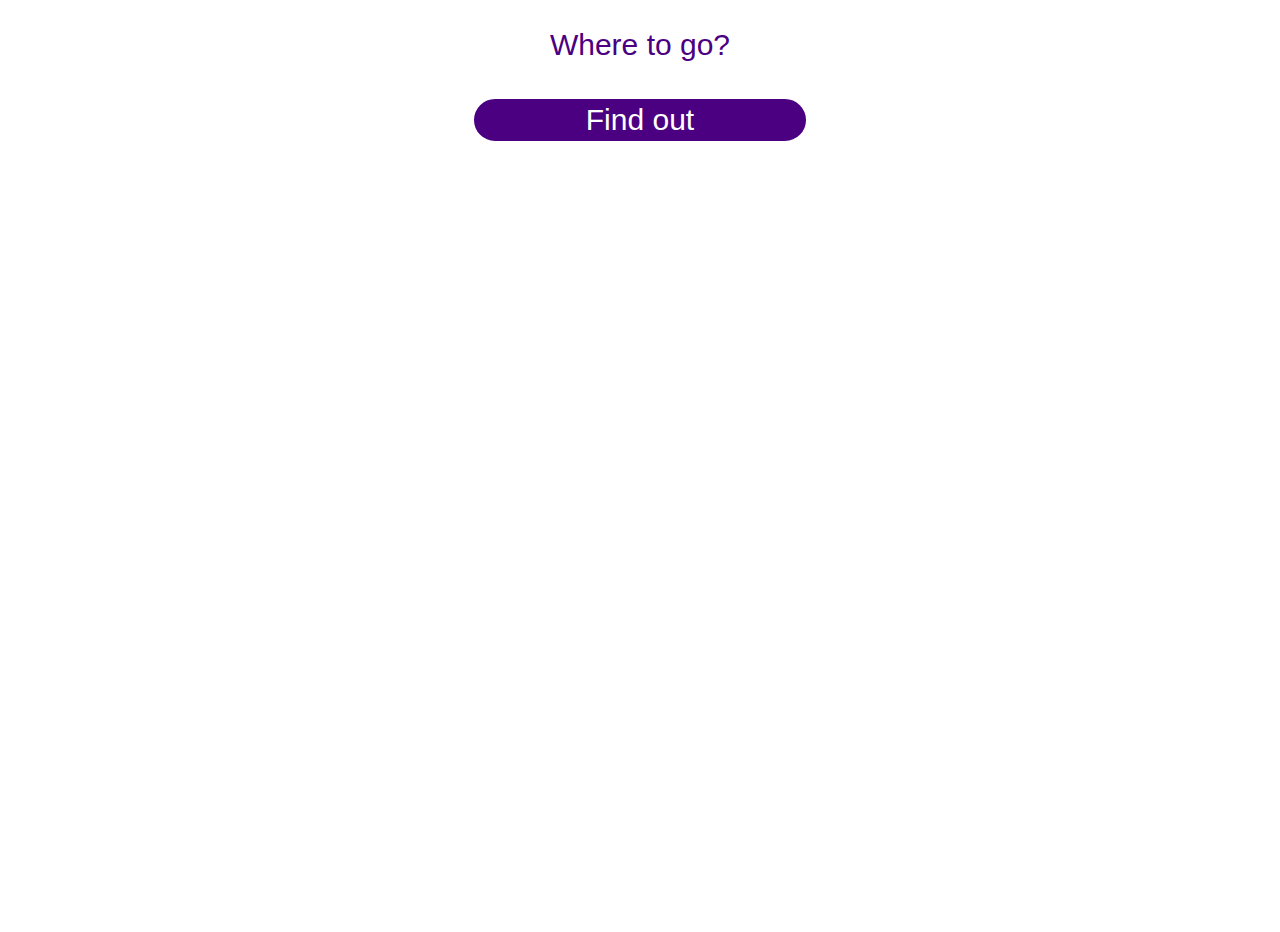
==== landing.html @ 369eab8f "[change] luuk's changes to landing page" ====
<!doctype html>
<html>
<head>
  <meta charset="utf-8">
  <title>BeverTokyo</title>
  <meta name="viewport" content="width=device-width, initial-scale=1.0">

  <meta name="description" content="Travel Tokyo">
  <link rel="stylesheet" href="style/normalize.css">
  <link rel="stylesheet" href="style/style.css">
</head>

<body class="landingbody">
  <div class="content">
    <p>Where to go?</p> <br>
    <p onclick="window.location.href = 'index.html'" class="button">Find out</p>
  </div>
  <script src="js/script.js"></script>
</body>
</html>
---- style/style.css ----
@import url('https://fonts.googleapis.com/css?family=Varela+Round');

body {
    background-color: white;
    font-family: 'Varela Round', "Ariel Rounded";
}

.overlay-menu {
    z-index: 10000;
    float: left;
    display: none;
    background-color: whitesmoke;
    width: 80vw;
    height: 90vh;
    margin: 5vh 10vw 0 10vw;
    /* margin-top: 5vh; */
    border-radius: 15vw;
    justify-content: center;
    overflow: scroll;
    position: absolute;
    box-shadow: 0 0 100vw rgba(0, 0, 0, 1);
    /*  0 4px 8px 0 rgba(0, 0, 0, 0.2), 0 6px 20px 0 rgba(0, 0, 0, 0.19) */

}

.overlay-menu-header {
    background-color: #4B0082;
    height: 10vh;
    width: 80vw;
    border-radius: 15vw 15vw 0 0;

    display: flex;
    justify-content: flex-end;
}

.overlay-menu-header-close-button {
    color: white;
    font-size: 11vh;
    font-family: 'Varela Round', "Ariel Rounded";

    margin-right: 7vw;
    position: relative;
    top: -2vh;

    font-weight: bold;
}


.overlay-item {
    width: 70vw;
    margin: auto;
    margin-top: 5vw;
    margin-top: 5vw;

    border: 4px solid white;
    border-radius: 3vw;

    box-shadow: 0 4px 8px 0 rgba(0, 0, 0, 0.2), 0 6px 20px 0 rgba(0, 0, 0, 0.19);
}

.overlay-buttondiv {
    width: 80vw;
    display: flex;
    justify-content: center;

    padding: 5vw 0 5vw 0; 
}


.overlay-submitbutton {
    background-color: #4B0082;
    text-align: center;
    padding: 3vw;
    color: white;
    width: 50vw;
    margin: auto;
}

.overlay-submitbutton:hover {
    background-color: #8800EB;
}

.overlay-submitbutton:active {
    background-color: #8800EB;
}




.overlay-textinput {
    background-color: #4B0082;
}

.overlay-textinput > input:focus {
    background-color: #8800EB;
    border-radius: 2vw;
    border: none;
}

.overlay-textinput > input {
    text-align: right;
    color: white;
    width: 97%;
    background-color: transparent;
    border: none;
    padding: 1vw;
    font-family: 'Varela Round', "Ariel Rounded";
}




.overlay-dropdown {
    position: relative;
}

.overlay-dropdown > select {
    display: none;
}

.select-selected {
    background-color: #4B0082;
    border: 4px solid white;
    border-radius: 3vw;
}

/* style arrow */
.select-selected:after {
    position: absolute;
    content: "";
    top: 14px;
    right: 10px;
    width: 0;
    height: 0;
    border: 6px solid transparent;
    border-color: #fff transparent transparent transparent;
}

/* style arrow when opened */
.select-selected.select-arrow-active:after {
    border-color: transparent transparent #fff transparent;
    top: 7px;
}

/* style selected option */
.select-items div,.select-selected {
    color: #ffffff;
    padding: 8px 16px;
    border: 1px solid transparent;
    /* border-color: transparent transparent #4B0082 transparent; */
    /* background-color: #8800EB; */
    cursor: pointer;
}

/* style options */
.select-items {
    position: absolute;
    background-color: #4B0082;
    top: 100%;
    left: 0;
    right: 0;
    z-index: 99;
    border: 1px solid transparent;
    border-radius: 3vw;
}

.select-hide {
    display: none;
  }
  
.select-items div:hover, .same-as-selected {
    background-color: rgba(0, 0, 0, 0.1);
}





.overlay-mustsee {
    background-color: #4B0082;
}

.overlay-mustsee-header {
    color: white;
}

.overlay-mustsee-header-text {
    margin: 1vw;
}

.overlay-mustsee-header-plus {
    color: white;
    background-color: #8800EB;
    border-radius: 50vw;
    width: 5vw;
    height: 5vw;
    display: block;
    text-align: center;
    float: right;
    position: relative;
    top: -6vw;
    right: 1vw;
}

.must-see-items {
    max-height: 50vw;
    /* overflow: scroll; */
}

.overlay-must-see-input {
    color: white;
    width: 97%;
    background-color: transparent;
    border: none;
    padding: 1vw;
    margin: 0 0 2vw 0;
    font-family: 'Varela Round', "Ariel Rounded";
    background-color: #8800EB;
}



/* midas deel: */


body {
    height: 100vh;
    background-color: white;
    overflow-x: hidden;
}

section{
    height: 100%;
}

header{
    position: fixed;
    background-color: #4B0082;
    width: 100%;
    text-align: center;
    font-family: 'Varela Round', 'Roboto';
}

header h1{
    margin: 0%;
    padding: 1vw;
    color: white;
    font-size: 300%;
}

.search-block{
    display: flex;
    align-items: center;
    justify-content: center;
}

.headinp{
    float: left;
    background-color: #8800EB;
    border: 4px solid white;
    border-color: white;
    color: white;
    border-radius: 2vw 0px 0px 2vw;
    text-align: left;
    padding: 5px;
    margin-bottom: 5px;
}

.search-block button{
    float: left;
    background-color: #8800EB;
    background-image: url("../images/search_icon.png");
    background-position: 2px 2px;
    background-repeat: no-repeat;
    background-size: 25px 25px;
    width: 35px;
    height: 36px;
    border: 4px solid white;
    border-color: white;
    border-radius: 0px 2vw 2vw 0px;
    cursor: pointer;
    border-left: none;
}

.middel {
    display: flex;
    overflow-x: hidden;
    width: 100%;
    min-height: 100%;
    overflow-x: auto;
}

.circle{
    display: flex;
    width: 15vw;
    height: 15vw;
    border-radius: 50%;
    background-color: #8800EB;
    justify-content: center;
    align-items: center;

    margin: auto;
    margin-top: 5vw;
    margin-top: 5vw;

    border: 4px solid white;
    border-radius: 50%;

    box-shadow: 0 4px 8px 0 rgba(0, 0, 0, 0.2), 0 6px 20px 0 rgba(0, 0, 0, 0.19);
}

.buttonContainer {
    width: 100vw;
    display: flex;
    align-items: flex-end;
    justify-content: space-between;
}

.buttons {
    margin: 2vw;
}

.buttonicon {
    width: 13vw;
}


/* luuks ship */

/* .landingbody {
    background: url(../images/bg.png) repeat 0 0;
    background-size: 100%;
    height: 100vh;
} */

@font-face {
font-family: "Sonorous";
src: url("../style/fonts/Sonorous.otf");
src: url("../style/fonts/sonorous-webfont.woff") format("woff");

}

.content {
    margin: 0 auto;
    width: 350px;
    padding: .75rem;
    justify-content: center;
    align-items: center;
    height: 100vh;
    display: table;
}
.content p {
    font-family: "Sonorous", Arial, sans-serif;
    font-weight: normal;
    font-style: normal;
    max-width: 80vw;
    font-size: 30px;
    margin: .25rem;
    padding: .25rem;
    display: block;
    text-align: center;
}
.content p:not(.button){
    color: #4B0082;
}
.button {
    color: white;
    background-color: #4B0082;
    border: 5px solid white;
    border-radius: 10vw;
}
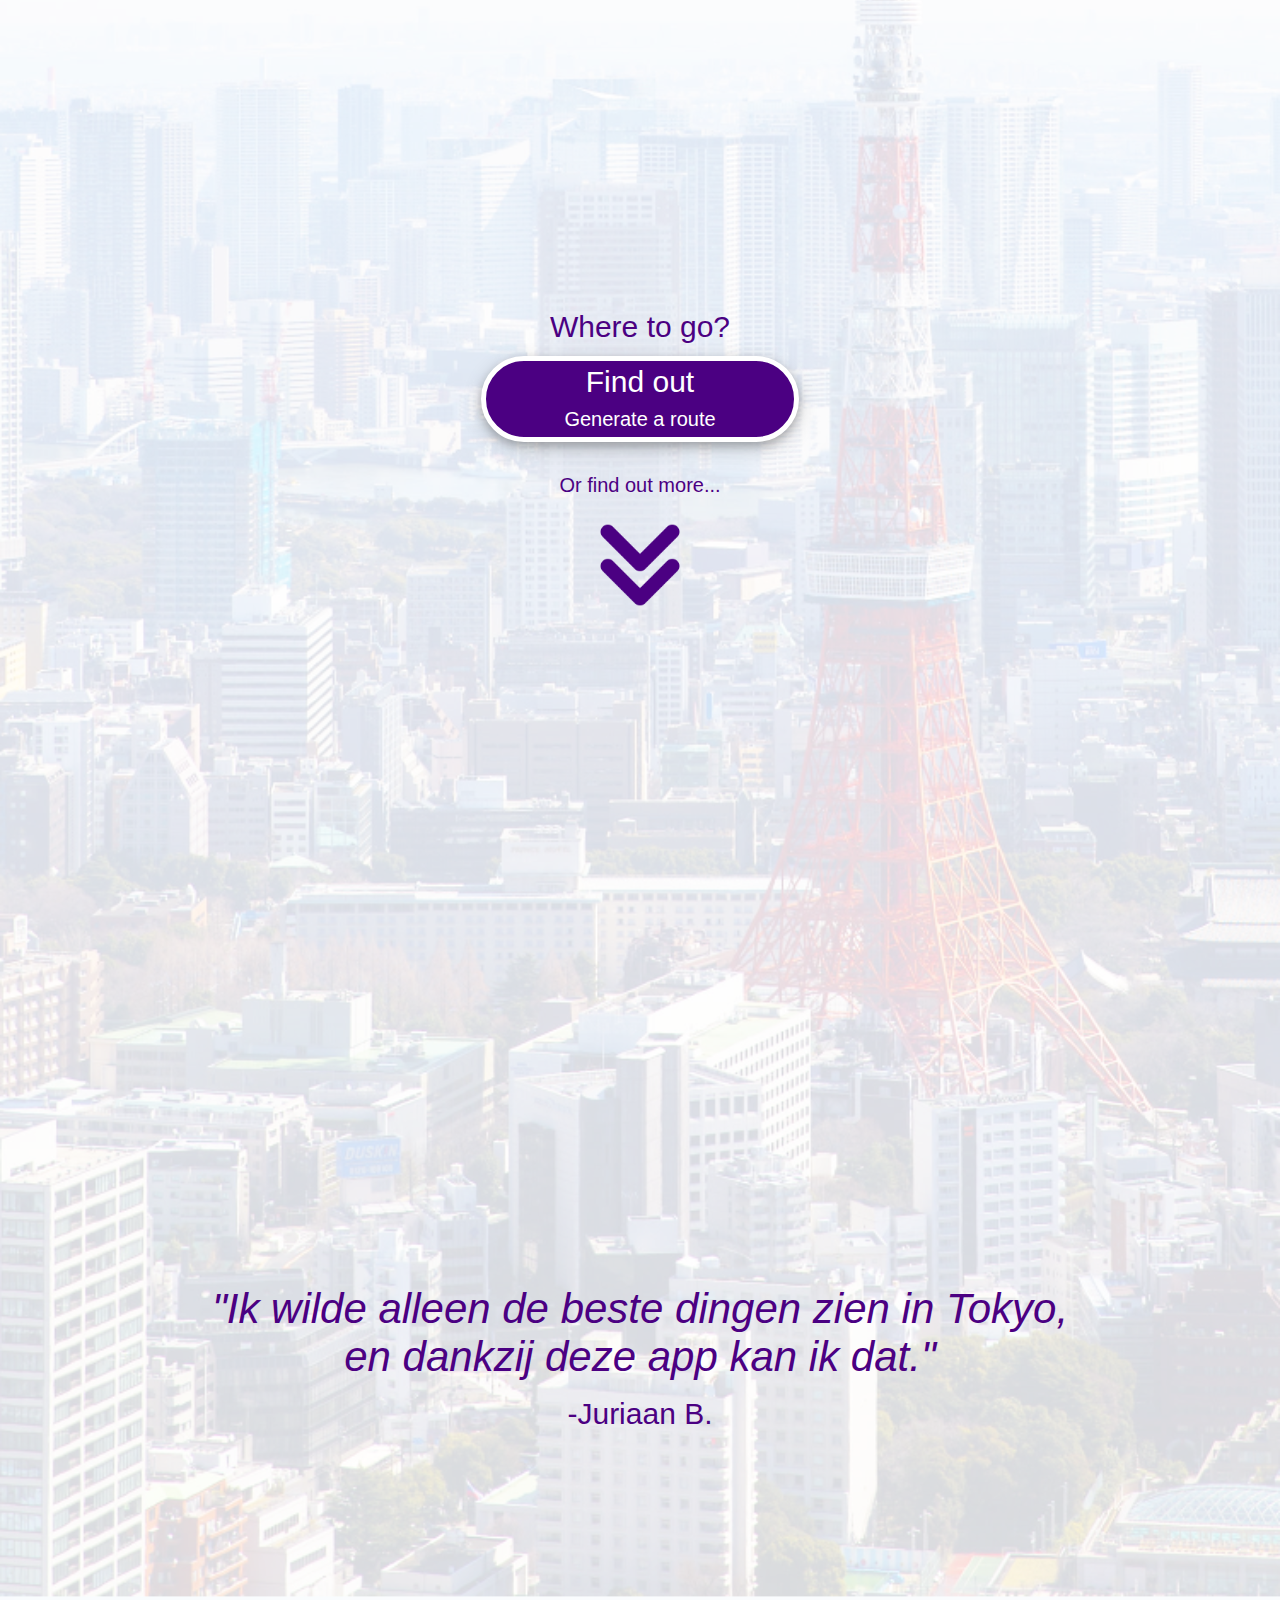
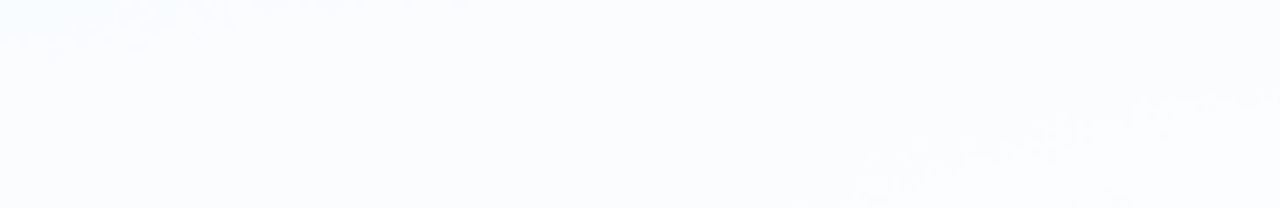
==== commit c37519c7: "[add] custom scrollbar and new page section" ====
--- a/landing.html
+++ b/landing.html
@@ -4,17 +4,26 @@
   <meta charset="utf-8">
   <title>BeverTokyo</title>
   <meta name="viewport" content="width=device-width, initial-scale=1.0">
-
   <meta name="description" content="Travel Tokyo">
   <link rel="stylesheet" href="style/normalize.css">
   <link rel="stylesheet" href="style/style.css">
+  <script src="js/landing.js"></script>
 </head>
 
-<body class="landingbody">
-  <div class="content">
-    <p>Where to go?</p> <br>
-    <p onclick="window.location.href = 'index.html'" class="button">Find out</p>
+<body id="landingbody">
+  <div id="fullpage">
+    <div class="content">
+      <p class="contentText">Where to go?</p>
+      <p onclick="window.location.href = 'index.html'" class="button contentText">Find out<br><a class="subqoute">Generate a route</a></p>
+      <br><p class="findout contentText">Or find out more...</p>
+      <a href="#secondcontent" id="scroll">
+        <img width="100" height="100" src="images/scroll_arrow.png" onmouseover="hover(this);" onmouseout="unhover(this);">
+      </a>
+    </div>
   </div>
-  <script src="js/script.js"></script>
+  <div class="content" id="secondcontent">
+    <p class="contentText quote"> "Ik wilde alleen de beste dingen zien in Tokyo, en dankzij deze app kan ik dat." </p>
+    <p class="contentText subquote"> -Juriaan B. </p>
+  </div>
 </body>
 </html>
--- a/style/style.css
+++ b/style/style.css
@@ -63,7 +63,7 @@
     display: flex;
     justify-content: center;
 
-    padding: 5vw 0 5vw 0; 
+    padding: 5vw 0 5vw 0;
 }
 
 
@@ -167,7 +167,7 @@
 .select-hide {
     display: none;
   }
-  
+
 .select-items div:hover, .same-as-selected {
     background-color: rgba(0, 0, 0, 0.1);
 }
@@ -327,33 +327,73 @@
 
 /* luuks ship */
 
-/* .landingbody {
+ #landingbody {
     background: url(../images/bg.png) repeat 0 0;
-    background-size: 100%;
     height: 100vh;
+    overflow: auto;
+    background-position:50% 50%;  /* Sets reference point to scale from */
+    background-size: cover;
+}
+
+#landingbody::-webkit-scrollbar-track {
+  -webkit-box-shadow: inset 0 0 6px rgba(0, 0, 0, 0.3);
+  background-color: white;
+}
+
+#landingbody::-webkit-scrollbar {
+  width: 14px;
+  background-color: white;
+}
+
+#landingbody::-webkit-scrollbar-thumb {
+  border-radius: 10px;
+  background-color: #4B0082;
+}
+
+#landingbody::-webkit-scrollbar-thumb:hover {
+  background-color: #8800EB;
+}
+
+@keyframes bounce {
+  0%, 100% {top: 0px;}
+  50% {top: 20px;}
+}
+/* @-webkit-keyframes bounce {
+  0% {margin-top: 40px;}
+  50% {margin-top: 60px;}
+  100% {margin-top: 40px;}
+}
+@-moz-keyframes bounce {
+  0% {margin-top: 40px;}
+  50% {margin-top: 60px;}
+  100% {margin-top: 40px;}
+}
+@-o-keyframes bounce {
+  0% {margin-top: 40px;}
+  50% {margin-top: 60px;}
+  100% {margin-top: 40px;}
 } */
-
 @font-face {
-font-family: "Sonorous";
-src: url("../style/fonts/Sonorous.otf");
-src: url("../style/fonts/sonorous-webfont.woff") format("woff");
-
-}
-
+    font-family: "Sonorous";
+    src: url("../style/fonts/Sonorous.otf");
+    src: url("../style/fonts/sonorous-webfont.woff") format("woff");
+}
 .content {
-    margin: 0 auto;
-    width: 350px;
-    padding: .75rem;
+    /* margin: 0 auto; */
+    /* width: 350px;
+    padding: .75rem; */
     justify-content: center;
     align-items: center;
     height: 100vh;
-    display: table;
-}
-.content p {
+    display: flex;
+    flex-direction: column;
+
+}
+.contentText {
     font-family: "Sonorous", Arial, sans-serif;
     font-weight: normal;
     font-style: normal;
-    max-width: 80vw;
+    width: 80vw;
     font-size: 30px;
     margin: .25rem;
     padding: .25rem;
@@ -368,4 +408,40 @@
     background-color: #4B0082;
     border: 5px solid white;
     border-radius: 10vw;
-}+    max-width: 300px;
+    box-shadow: 0 4px 8px 0 rgba(0, 0, 0, 0.2), 0 6px 20px 0 rgba(0, 0, 0, 0.19);
+    transition-property: box-shadow, transform;
+    transition-duration: .4s;
+    transition-timing-function: ease-in-out;
+}
+.button:hover {
+    box-shadow: 0 8px 12px 0 rgba(0, 0, 0, 0.4), 0 8px 20px 0 rgba(0, 0, 0, 0.36);
+    -webkit-transform: scale(1.1);
+    -ms-transform: scale(1.1);
+    transform: scale(1.1);
+}
+.button:active {
+    background-color: #8800EB;
+}
+.findout {
+  font-size: 20px;
+}
+#scroll {
+  position: relative;
+  display: flex;
+  justify-content: center;
+  margin-top: 10px;
+  -webkit-animation: bounce 2.5s infinite;
+  -moz-animation:    bounce 2.5s infinite;
+  -o-animation:      bounce 2.5s infinite;
+  animation:         bounce 2.5s infinite;
+}
+.quote {
+  font-style: italic;
+  width: 70vw;
+  font-size: 42px;
+}
+.subqoute {
+  font-weight: lighter;
+  font-size: 20px;
+}
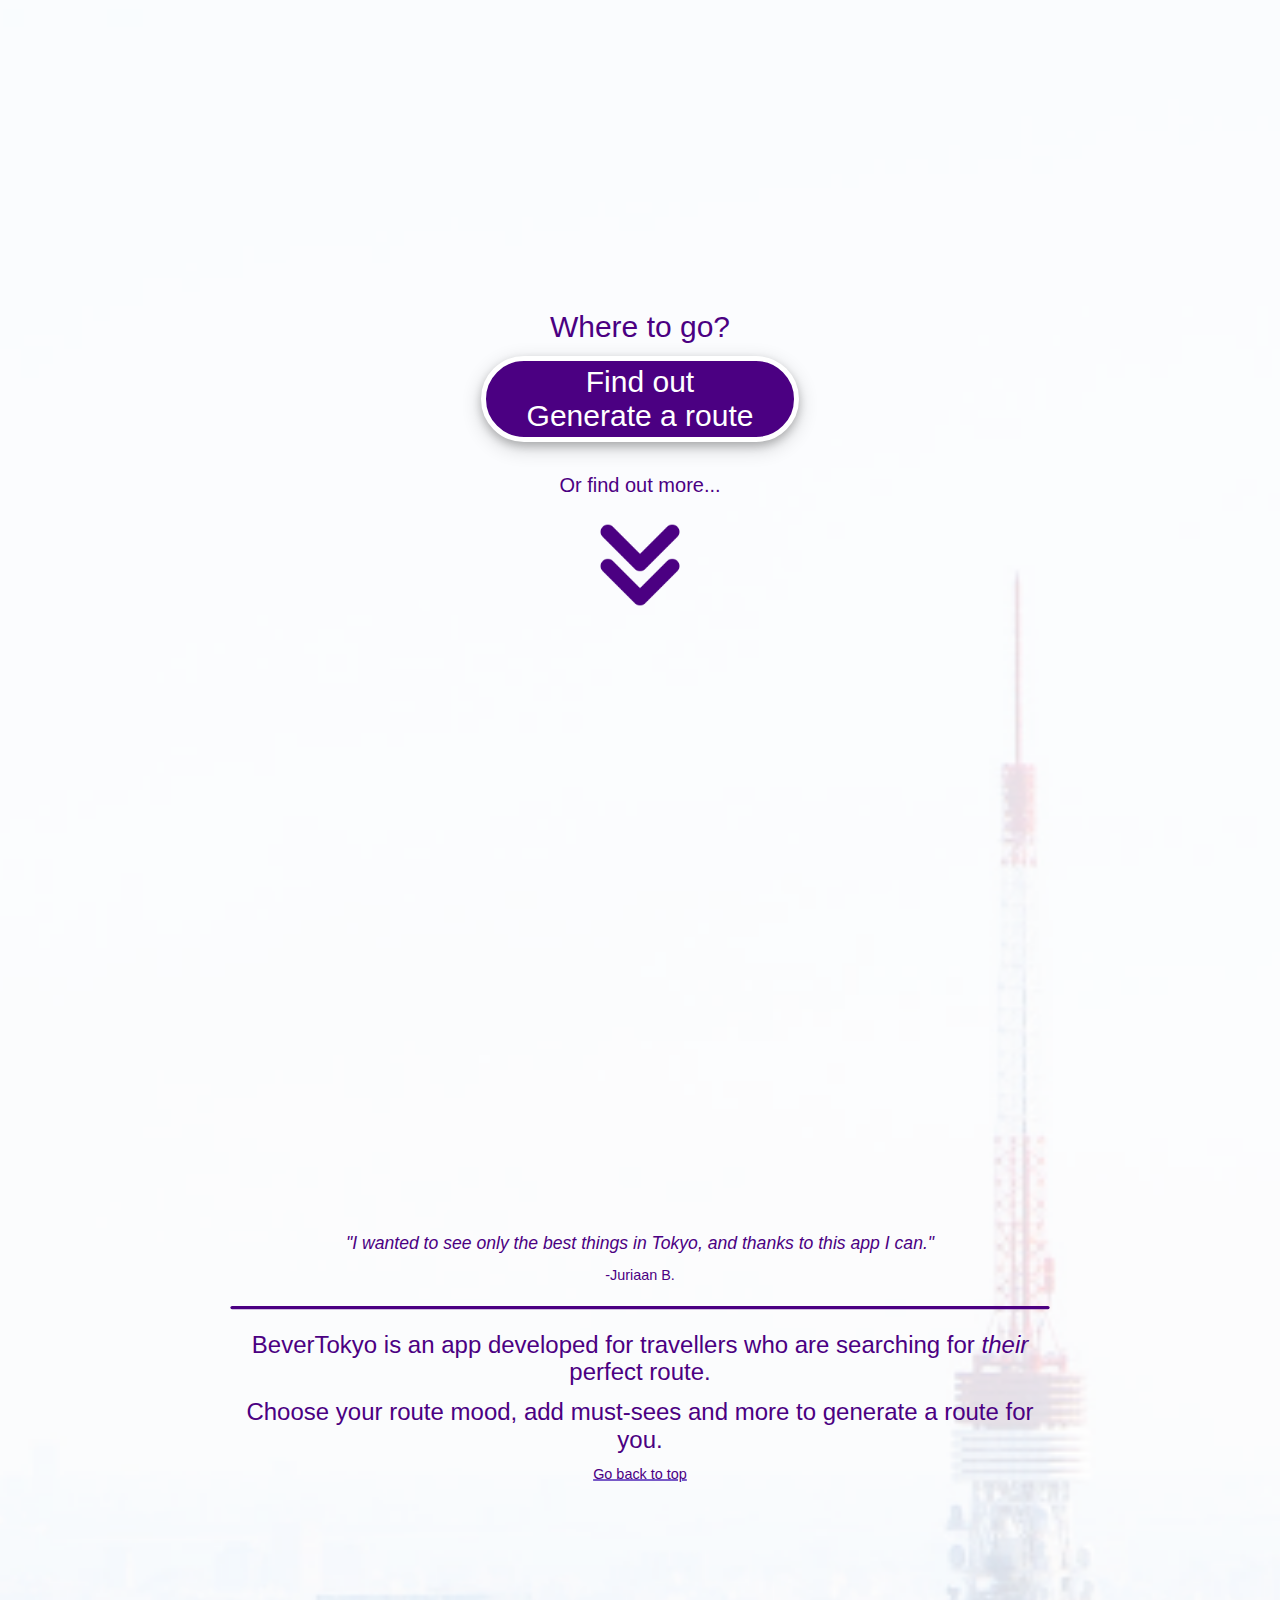
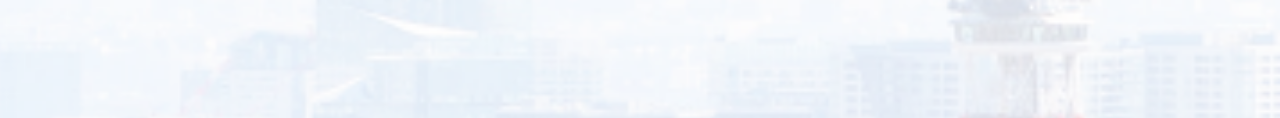
==== commit 25aaee01: "[change] experimenting with css" ====
--- a/landing.html
+++ b/landing.html
@@ -7,14 +7,13 @@
   <meta name="description" content="Travel Tokyo">
   <link rel="stylesheet" href="style/normalize.css">
   <link rel="stylesheet" href="style/style.css">
-  <script src="js/landing.js"></script>
 </head>
 
 <body id="landingbody">
   <div id="fullpage">
-    <div class="content">
+    <div class="content" id="firstcontent">
       <p class="contentText">Where to go?</p>
-      <p onclick="window.location.href = 'index.html'" class="button contentText">Find out<br><a class="subqoute">Generate a route</a></p>
+      <p onclick="window.location.href = 'index.html'" class="button contentText">Find out<br><a class="generatetext subqoute">Generate a route</a></p>
       <br><p class="findout contentText">Or find out more...</p>
       <a href="#secondcontent" id="scroll">
         <img width="100" height="100" src="images/scroll_arrow.png" onmouseover="hover(this);" onmouseout="unhover(this);">
@@ -22,8 +21,13 @@
     </div>
   </div>
   <div class="content" id="secondcontent">
-    <p class="contentText quote"> "Ik wilde alleen de beste dingen zien in Tokyo, en dankzij deze app kan ik dat." </p>
-    <p class="contentText subquote"> -Juriaan B. </p>
+    <p class="contentText quote mainquote"> "I wanted to see only the best things in Tokyo, and thanks to this app I can."</p>
+    <p class="contentText quote subquote"> -Juriaan B. </p><br>
+    <div class="linebreak"></div><br>
+    <p class="contentText">BeverTokyo is an app developed for travellers who are searching for <i>their</i> perfect route.</p>
+    <p class="contentText">Choose your route mood, add must-sees and more to generate a route for you.</p>
+    <a href="#firstcontent"><p class="contentText subquote" id="backtotop">Go back to top</p></a>
   </div>
+  <script src="js/landing.js"></script>
 </body>
 </html>
--- a/style/style.css
+++ b/style/style.css
@@ -328,11 +328,10 @@
 /* luuks ship */
 
  #landingbody {
-    background: url(../images/bg.png) repeat 0 0;
+    background: url(../images/bg.png) repeat 60% 0;
     height: 100vh;
     overflow: auto;
-    background-position:50% 50%;  /* Sets reference point to scale from */
-    background-size: cover;
+    background-size: 210%;
 }
 
 #landingbody::-webkit-scrollbar-track {
@@ -344,13 +343,16 @@
   width: 14px;
   background-color: white;
 }
-
 #landingbody::-webkit-scrollbar-thumb {
   border-radius: 10px;
   background-color: #4B0082;
+  transition-property: border-radius;
+  transition-duration: .4s;
+  transition-timing-function: ease-in-out;
 }
 
 #landingbody::-webkit-scrollbar-thumb:hover {
+  border-radius: 0px;
   background-color: #8800EB;
 }
 
@@ -436,12 +438,43 @@
   -o-animation:      bounce 2.5s infinite;
   animation:         bounce 2.5s infinite;
 }
+#generatetext {
+  font-size: 10px;
+}
+#secondcontent {
+  transform: scale(0.8);
+}
+#backtotop {
+  text-decoration: underline;
+  -webkit-text-decoration-color: #4B0082;
+  text-decoration-color: #4B0082;
+  transition-property: box-shadow, transform;
+  transition-duration: .4s;
+  transition-timing-function: ease-in-out;
+}
+#backtotop:hover {
+  color: #8800EB;
+  -webkit-text-decoration-color: #8800EB;
+  text-decoration-color: #8800EB;
+  -webkit-transform: scale(1.1);
+  -ms-transform: scale(1.1);
+  transform: scale(1.1);
+}
 .quote {
+  width: 70vw;
+}
+.mainquote {
   font-style: italic;
-  width: 70vw;
-  font-size: 42px;
-}
-.subqoute {
+  font-size: 22px;
+}
+.subquote {
   font-weight: lighter;
-  font-size: 20px;
-}
+  font-size: 18px;
+}
+.linebreak {
+  color: #4B0082;
+  background-color: #4B0082;
+  height: 4px;
+  width: 80vw;
+  border-radius: 20px;
+}
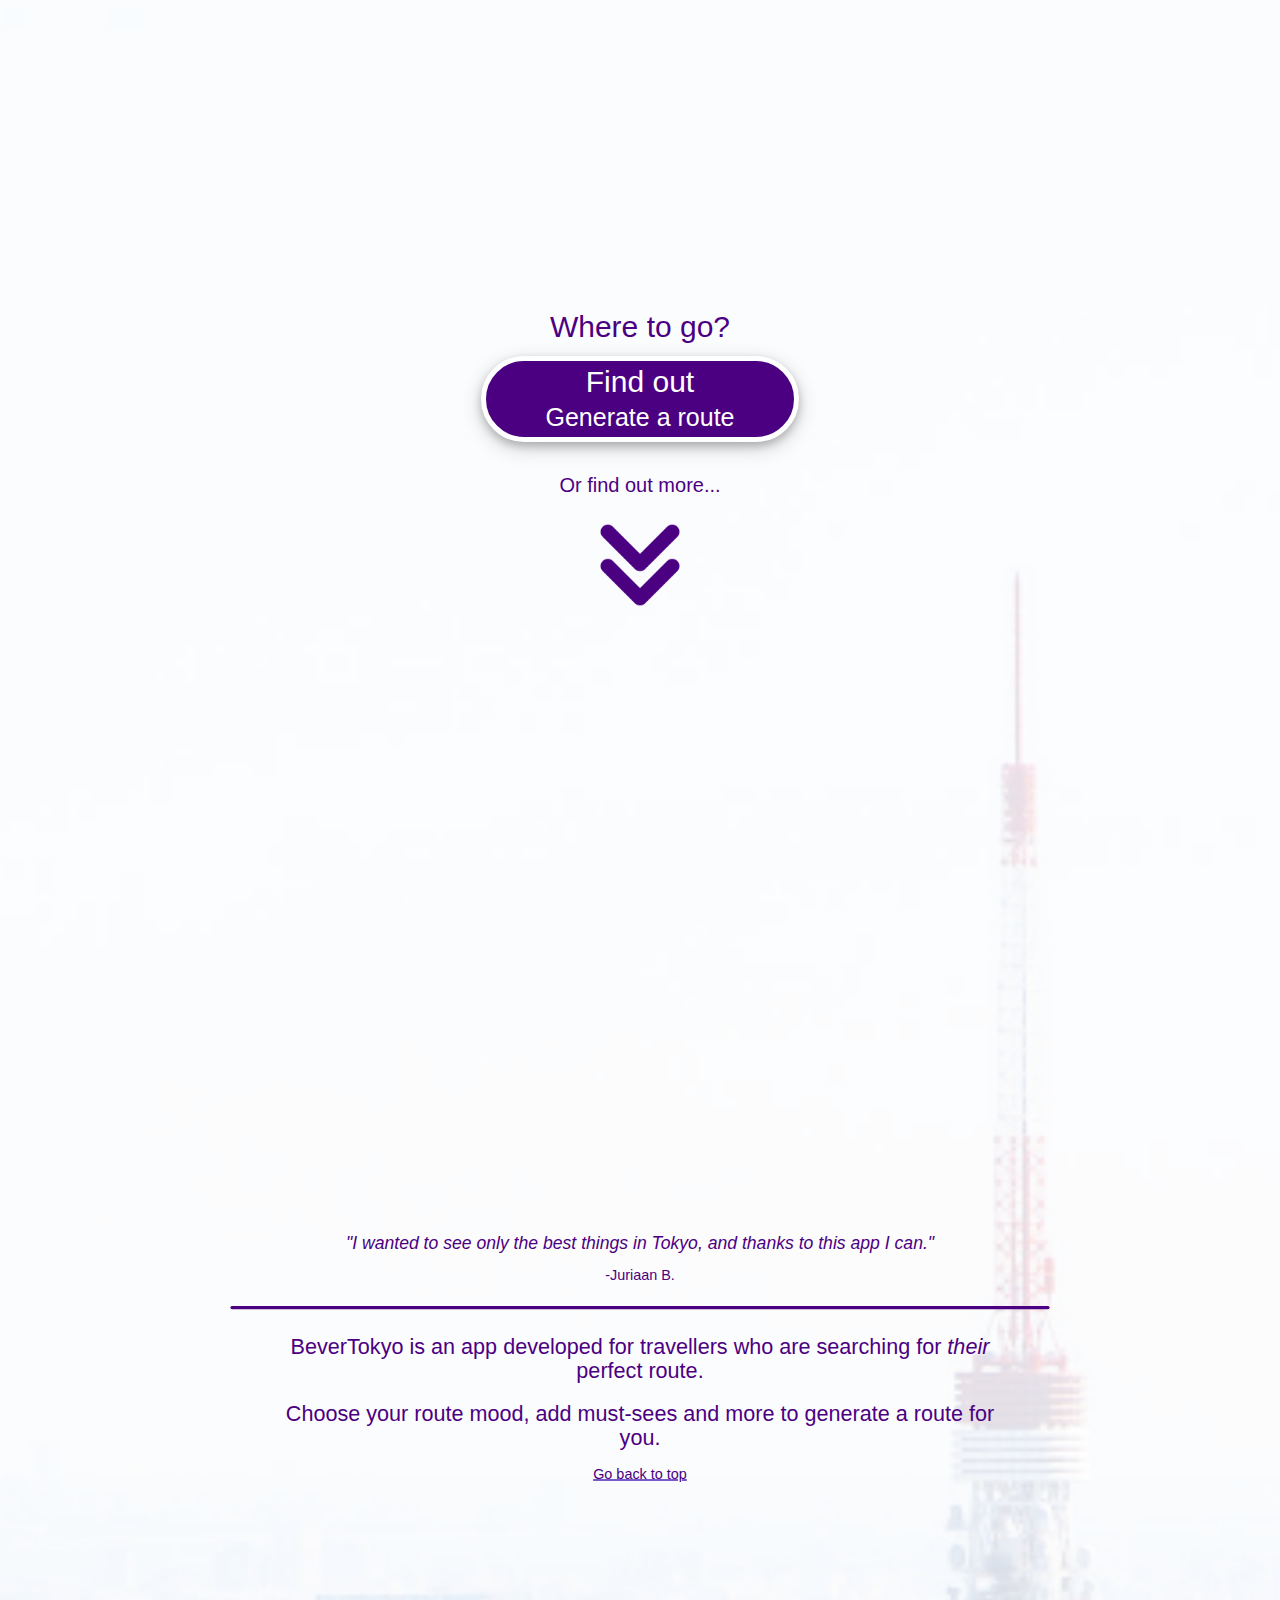
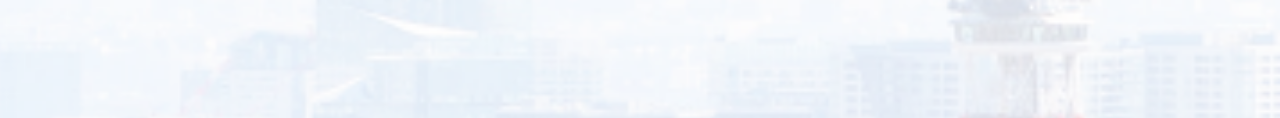
==== commit 80548c93: "[change] cleaned up code and better mobile support" ====
--- a/landing.html
+++ b/landing.html
@@ -24,8 +24,8 @@
     <p class="contentText quote mainquote"> "I wanted to see only the best things in Tokyo, and thanks to this app I can."</p>
     <p class="contentText quote subquote"> -Juriaan B. </p><br>
     <div class="linebreak"></div><br>
-    <p class="contentText">BeverTokyo is an app developed for travellers who are searching for <i>their</i> perfect route.</p>
-    <p class="contentText">Choose your route mood, add must-sees and more to generate a route for you.</p>
+    <p class="contentText infoText">BeverTokyo is an app developed for travellers who are searching for <i>their</i> perfect route.</p>
+    <p class="contentText infoText">Choose your route mood, add must-sees and more to generate a route for you.</p>
     <a href="#firstcontent"><p class="contentText subquote" id="backtotop">Go back to top</p></a>
   </div>
   <script src="js/landing.js"></script>
--- a/style/style.css
+++ b/style/style.css
@@ -346,13 +346,9 @@
 #landingbody::-webkit-scrollbar-thumb {
   border-radius: 10px;
   background-color: #4B0082;
-  transition-property: border-radius;
-  transition-duration: .4s;
-  transition-timing-function: ease-in-out;
 }
 
 #landingbody::-webkit-scrollbar-thumb:hover {
-  border-radius: 0px;
   background-color: #8800EB;
 }
 
@@ -360,30 +356,24 @@
   0%, 100% {top: 0px;}
   50% {top: 20px;}
 }
-/* @-webkit-keyframes bounce {
-  0% {margin-top: 40px;}
-  50% {margin-top: 60px;}
-  100% {margin-top: 40px;}
+@-webkit-keyframes bounce {
+  0%, 100% {top: 0px;}
+  50% {top: 20px;}
 }
 @-moz-keyframes bounce {
-  0% {margin-top: 40px;}
-  50% {margin-top: 60px;}
-  100% {margin-top: 40px;}
+  0%, 100% {top: 0px;}
+  50% {top: 20px;}
 }
 @-o-keyframes bounce {
-  0% {margin-top: 40px;}
-  50% {margin-top: 60px;}
-  100% {margin-top: 40px;}
-} */
+  0%, 100% {top: 0px;}
+  50% {top: 20px;}
+}
 @font-face {
     font-family: "Sonorous";
     src: url("../style/fonts/Sonorous.otf");
     src: url("../style/fonts/sonorous-webfont.woff") format("woff");
 }
 .content {
-    /* margin: 0 auto; */
-    /* width: 350px;
-    padding: .75rem; */
     justify-content: center;
     align-items: center;
     height: 100vh;
@@ -428,6 +418,9 @@
 .findout {
   font-size: 20px;
 }
+.generatetext {
+  font-size: 25px;
+}
 #scroll {
   position: relative;
   display: flex;
@@ -478,3 +471,6 @@
   width: 80vw;
   border-radius: 20px;
 }
+.infoText {
+  transform: scale(0.9);
+}
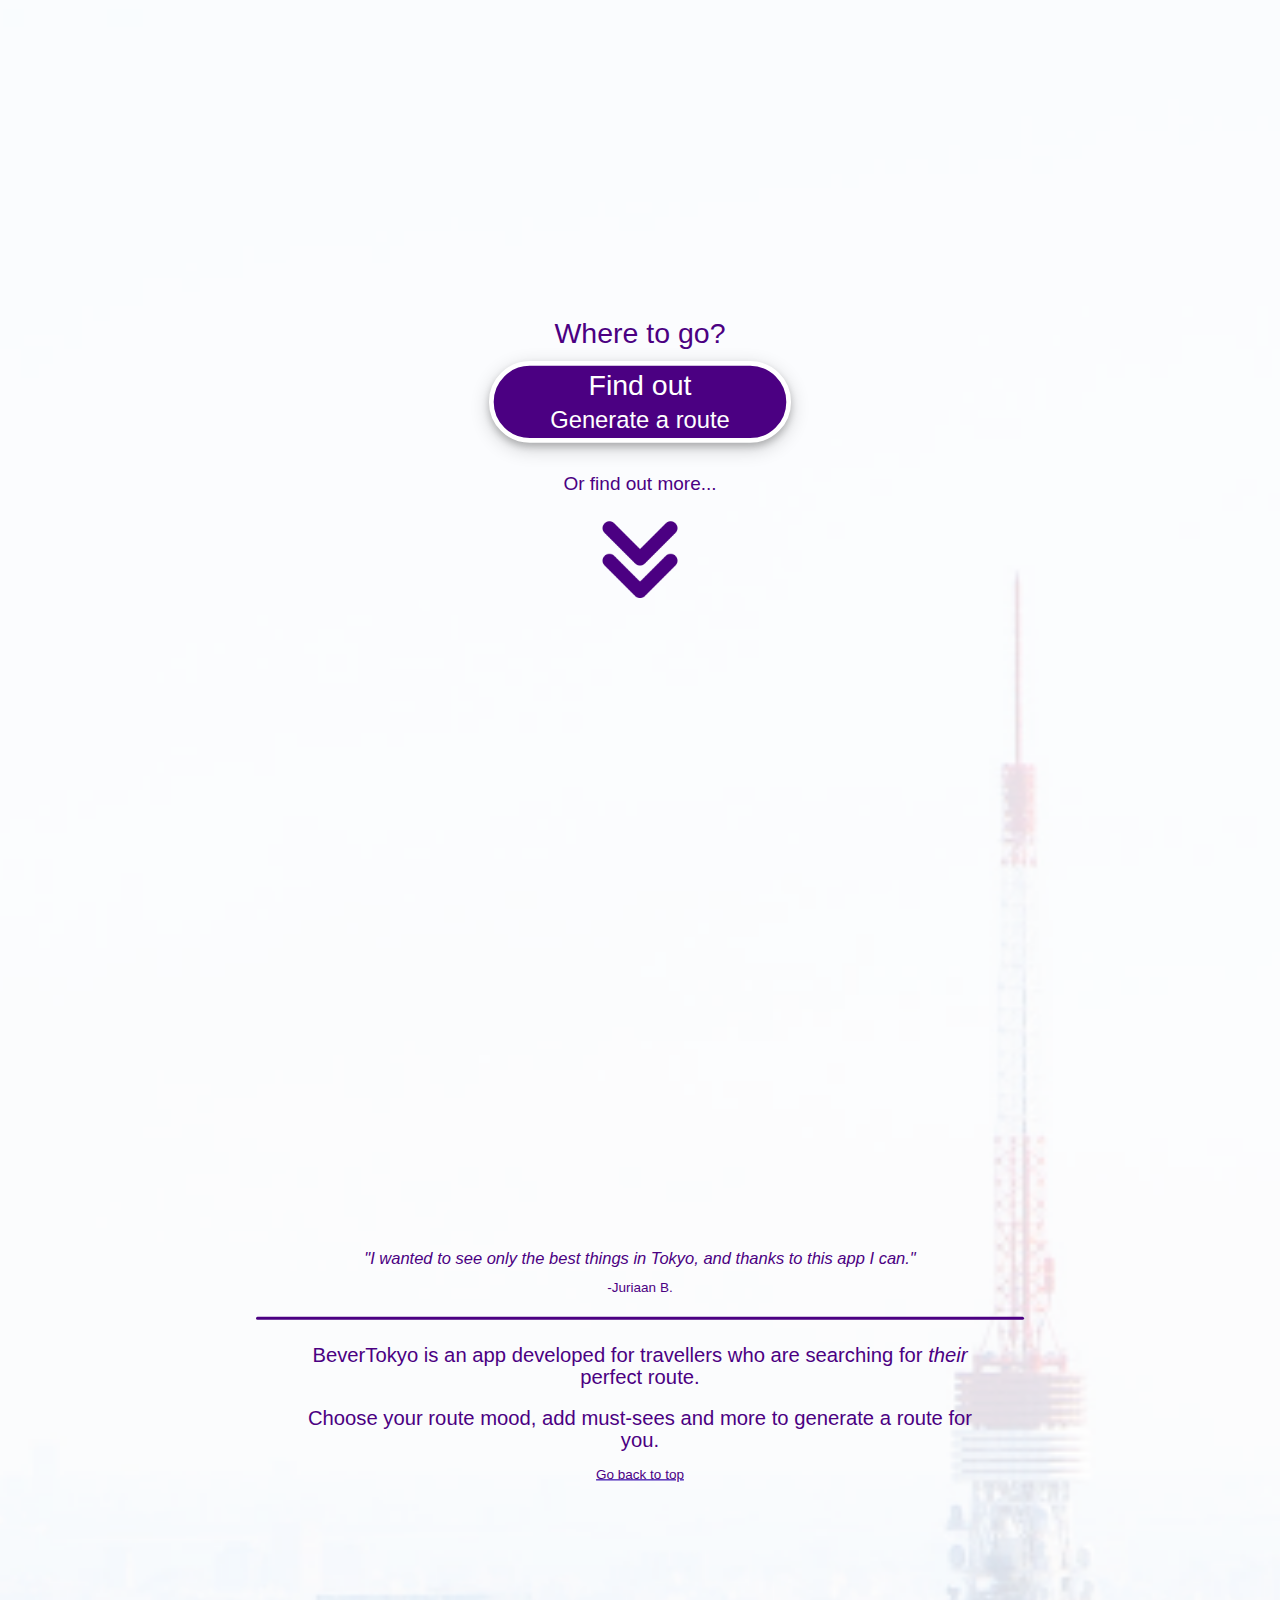
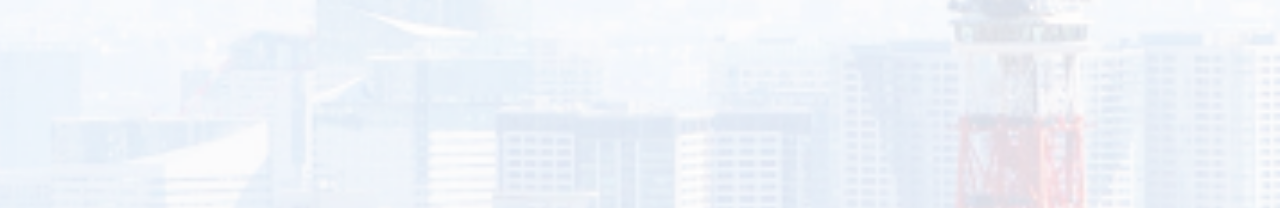
==== commit 5f32b195: "[add] landing page responsiveness works on all tested devices" ====
--- a/landing.html
+++ b/landing.html
@@ -19,14 +19,15 @@
         <img width="100" height="100" src="images/scroll_arrow.png" onmouseover="hover(this);" onmouseout="unhover(this);">
       </a>
     </div>
-  </div>
-  <div class="content" id="secondcontent">
-    <p class="contentText quote mainquote"> "I wanted to see only the best things in Tokyo, and thanks to this app I can."</p>
-    <p class="contentText quote subquote"> -Juriaan B. </p><br>
-    <div class="linebreak"></div><br>
-    <p class="contentText infoText">BeverTokyo is an app developed for travellers who are searching for <i>their</i> perfect route.</p>
-    <p class="contentText infoText">Choose your route mood, add must-sees and more to generate a route for you.</p>
-    <a href="#firstcontent"><p class="contentText subquote" id="backtotop">Go back to top</p></a>
+    <div class="content" id="secondcontent">
+      <br><br><br><br><br><br><br><br>
+      <p class="contentText quote mainquote"> "I wanted to see only the best things in Tokyo, and thanks to this app I can."</p>
+      <p class="contentText quote subquote"> -Juriaan B. </p><br>
+      <div class="linebreak"></div><br>
+      <p class="contentText infoText">BeverTokyo is an app developed for travellers who are searching for <i>their</i> perfect route.</p>
+      <p class="contentText infoText">Choose your route mood, add must-sees and more to generate a route for you.</p>
+      <a href="#firstcontent"><p class="contentText subquote" id="backtotop">Go back to top</p></a><br><br><br><br><br><br><br>
+    </div>
   </div>
   <script src="js/landing.js"></script>
 </body>
--- a/style/style.css
+++ b/style/style.css
@@ -57,16 +57,16 @@
 
     box-shadow: 0 4px 8px 0 rgba(0, 0, 0, 0.2), 0 6px 20px 0 rgba(0, 0, 0, 0.19);
 }
-
+.overlay-items {
+  border: 4px solid white;
+  border-radius: 0 0 3vw 3vw;
+}
 .overlay-buttondiv {
     width: 80vw;
     display: flex;
     justify-content: center;
-
     padding: 5vw 0 5vw 0;
 }
-
-
 .overlay-submitbutton {
     background-color: #4B0082;
     text-align: center;
@@ -92,13 +92,13 @@
 }
 
 .overlay-textinput > input:focus {
-    background-color: #8800EB;
     border-radius: 2vw;
     border: none;
 }
 
 .overlay-textinput > input {
-    text-align: right;
+    margin-left: 12px;
+    text-align: left;
     color: white;
     width: 97%;
     background-color: transparent;
@@ -112,6 +112,7 @@
 
 .overlay-dropdown {
     position: relative;
+    border: 4px solid white;
 }
 
 .overlay-dropdown > select {
@@ -235,6 +236,8 @@
 
 header{
     position: fixed;
+    top: 0;
+    height: 20vh;
     background-color: #4B0082;
     width: 100%;
     text-align: center;
@@ -262,8 +265,7 @@
     color: white;
     border-radius: 2vw 0px 0px 2vw;
     text-align: left;
-    padding: 5px;
-    margin-bottom: 5px;
+    padding: 4.3px;
 }
 
 .search-block button{
@@ -274,22 +276,13 @@
     background-repeat: no-repeat;
     background-size: 25px 25px;
     width: 35px;
-    height: 36px;
-    border: 4px solid white;
-    border-color: white;
+    height: 35px;
+    border: 4px solid white;
     border-radius: 0px 2vw 2vw 0px;
     cursor: pointer;
     border-left: none;
 }
 
-.middel {
-    display: flex;
-    overflow-x: hidden;
-    width: 100%;
-    min-height: 100%;
-    overflow-x: auto;
-}
-
 .circle{
     display: flex;
     width: 15vw;
@@ -309,8 +302,19 @@
     box-shadow: 0 4px 8px 0 rgba(0, 0, 0, 0.2), 0 6px 20px 0 rgba(0, 0, 0, 0.19);
 }
 
+
+
+.middel {
+    position: fixed;
+    top: 0;
+    z-index: 1000;
+    pointer-events: none;
+
+}
+
 .buttonContainer {
     width: 100vw;
+    height: 100vh;
     display: flex;
     align-items: flex-end;
     justify-content: space-between;
@@ -318,6 +322,8 @@
 
 .buttons {
     margin: 2vw;
+    pointer-events: all;
+
 }
 
 .buttonicon {
@@ -332,23 +338,24 @@
     height: 100vh;
     overflow: auto;
     background-size: 210%;
-}
-
-#landingbody::-webkit-scrollbar-track {
+    overflow-x: hidden;
+}
+
+body::-webkit-scrollbar-track {
   -webkit-box-shadow: inset 0 0 6px rgba(0, 0, 0, 0.3);
   background-color: white;
 }
 
-#landingbody::-webkit-scrollbar {
+body::-webkit-scrollbar {
   width: 14px;
   background-color: white;
 }
-#landingbody::-webkit-scrollbar-thumb {
+body::-webkit-scrollbar-thumb {
   border-radius: 10px;
   background-color: #4B0082;
 }
 
-#landingbody::-webkit-scrollbar-thumb:hover {
+body::-webkit-scrollbar-thumb:hover {
   background-color: #8800EB;
 }
 
@@ -379,7 +386,6 @@
     height: 100vh;
     display: flex;
     flex-direction: column;
-
 }
 .contentText {
     font-family: "Sonorous", Arial, sans-serif;
@@ -395,17 +401,20 @@
 .content p:not(.button){
     color: #4B0082;
 }
+
 .button {
     color: white;
     background-color: #4B0082;
     border: 5px solid white;
     border-radius: 10vw;
+    cursor: pointer;
     max-width: 300px;
     box-shadow: 0 4px 8px 0 rgba(0, 0, 0, 0.2), 0 6px 20px 0 rgba(0, 0, 0, 0.19);
     transition-property: box-shadow, transform;
     transition-duration: .4s;
     transition-timing-function: ease-in-out;
 }
+
 .button:hover {
     box-shadow: 0 8px 12px 0 rgba(0, 0, 0, 0.4), 0 8px 20px 0 rgba(0, 0, 0, 0.36);
     -webkit-transform: scale(1.1);
@@ -434,10 +443,14 @@
 #generatetext {
   font-size: 10px;
 }
+#firstcontent {
+  transform: scale(0.95);
+}
 #secondcontent {
-  transform: scale(0.8);
+  transform: scale(0.75);
 }
 #backtotop {
+  width: inherit;
   text-decoration: underline;
   -webkit-text-decoration-color: #4B0082;
   text-decoration-color: #4B0082;
@@ -474,3 +487,11 @@
 .infoText {
   transform: scale(0.9);
 }
+
+
+#map {
+    position: fixed;
+    width: 100vw;
+    height: 80vh;
+    top: 20vh;
+}
